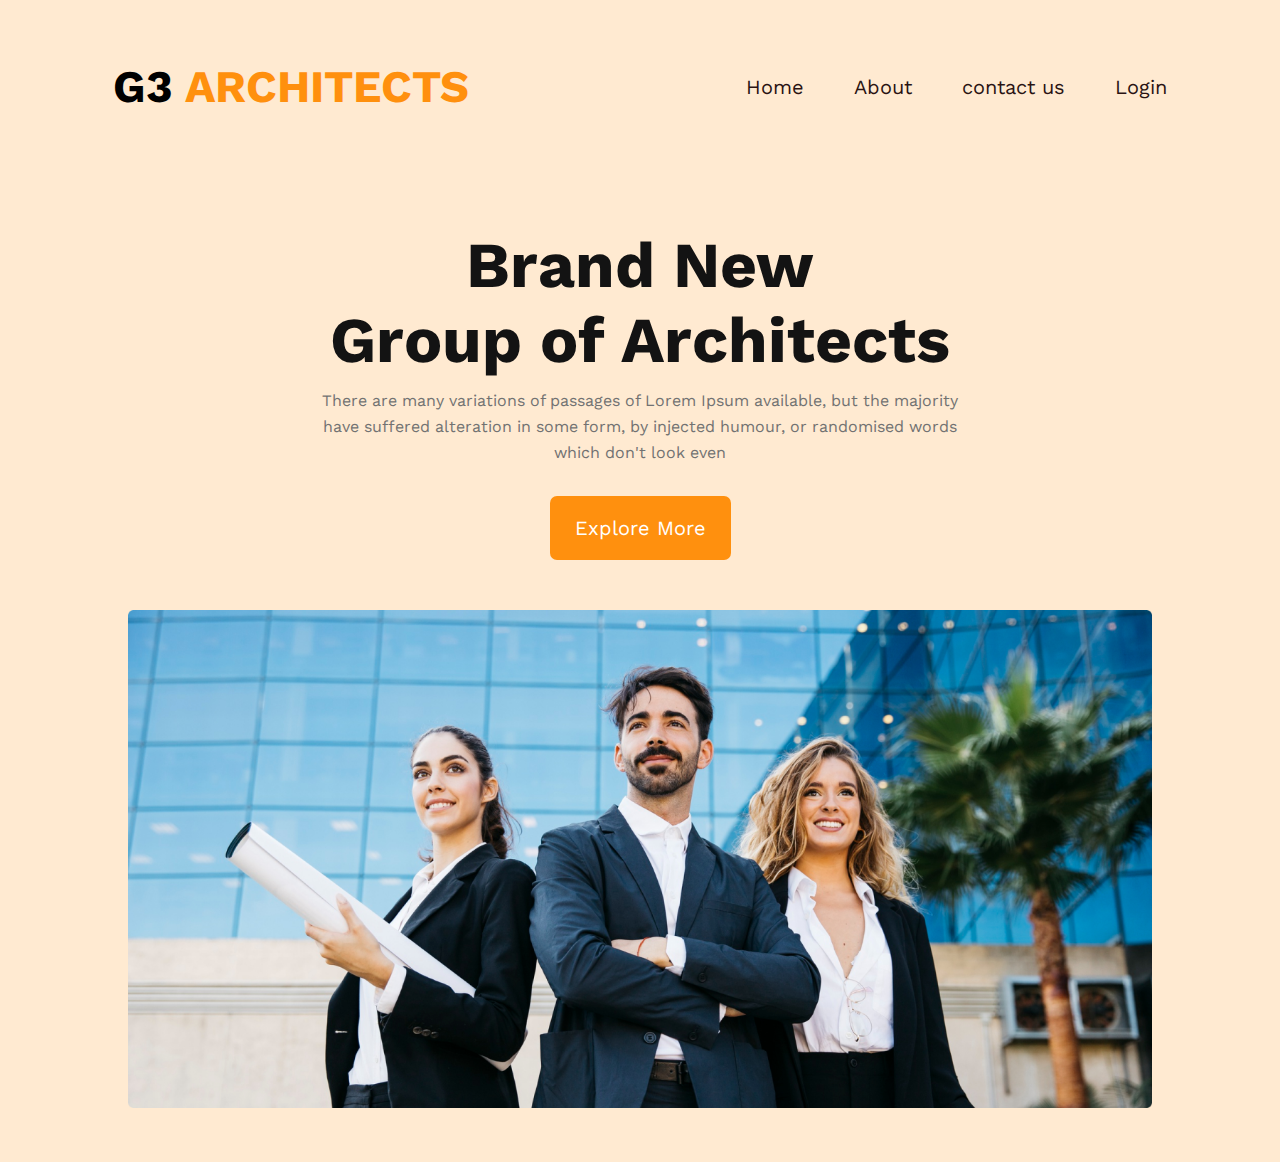
==== index.html @ 9fda62ba "spelling chake" ====
<!DOCTYPE html>
<html lang="en">
<head>
    <meta charset="UTF-8">
    <meta http-equiv="X-UA-Compatible" content="IE=edge">
    <meta name="viewport" content="width=device-width, initial-scale=1.0">
    <title>G3-ARCHITECTS</title>
    <link rel="stylesheet" href="styles/styles.css">
    <!-- google font -->
    <link href="https://fonts.googleapis.com/css2?family=Open+Sans&family=Work+Sans:ital,wght@0,400;1,300&display=swap" rel="stylesheet">
</head>
<body>
    <!-- header started -->
   <header>
     <div class="main-header">
        <div class="logo-text">
            <h1>G3 <span>ARCHITECTS </span></h1>
        </div>
        <nav class="navbar">
            <ul>
                <li><a href="">Home</a></li>
                <li><a href="">About</a></li>
                <li><a href="">contact us</a></li>
                <li><a href="">Login</a></li>
            </ul>
        </nav>
     </div> <div class="main-banner">
        <h2>Brand New <br> 
            Group of Architects</h2>
            <p>There are many variations of passages of Lorem Ipsum available, but the majority have suffered alteration in some form, by injected humour, or randomised words which don't look even</p>
            <button class="banner-btn">Explore More</button>
     </div>
     <div class="banner-img">
        <img src="images/banner.png" alt="">
     </div>
    
   </header> 
   <!-- header closed -->
   <!-- main start -->
   <main>

   </main>
   <!-- main closed -->
   <!-- footer started -->
   <footer>

   </footer>
   <!-- footer closed -->
</body>
</html>
---- styles/styles.css ----
*{
    margin: 0;
    padding: 0;
    font-family: 'Work Sans', sans-serif;
}
/* main banner section style started */
/* navbar style started */
.navbar ul{
  display: flex;
  list-style: none;
}
.navbar ul li{
    margin-left: 50px;
}
.navbar ul li a{
    font-size: 20px;
    font-weight: 500px;
    text-decoration: none;
    color: #2a1313;
}
header{
    background-color: #ffead1;
}
.main-header{
    display: flex;
    justify-content: space-around;
    align-items: center;
    padding-top: 60px;
}
.logo-text h1{
    font-weight: 700;
    font-size: 45px;

}
.logo-text span{
    color: #FF900E;
}
.main-banner{
    width: 50%;
    margin: auto;
    padding-top: 115px;
    text-align: center;
}
.main-banner h2{
    font-weight: 700;
    font-size: 64px;
    color: #131313;
    line-height: 75px;
}
.main-banner p{
    padding-top: 10px;
    color: #727272;
    line-height: 26px;
}
.banner-btn{
 font-size: 20px;
 font-weight: 700px;
 padding: 20px 25px;
 background-color: #FF900E;
 color: #FFFFFF;
 margin-top: 30px;
 border: none;
 border-radius: 7px;
 cursor: pointer;
 transition: 0.05s all ease-in-out;
}
.banner-btn:hover{
    background-color: transparent;
    border: 1px solid salmon;
    color: purple;
}
.banner-img{
    margin-top: 50px;
    text-align: center;
}
.banner-img img{
    width: 80%;
    padding-bottom: 50px;

}
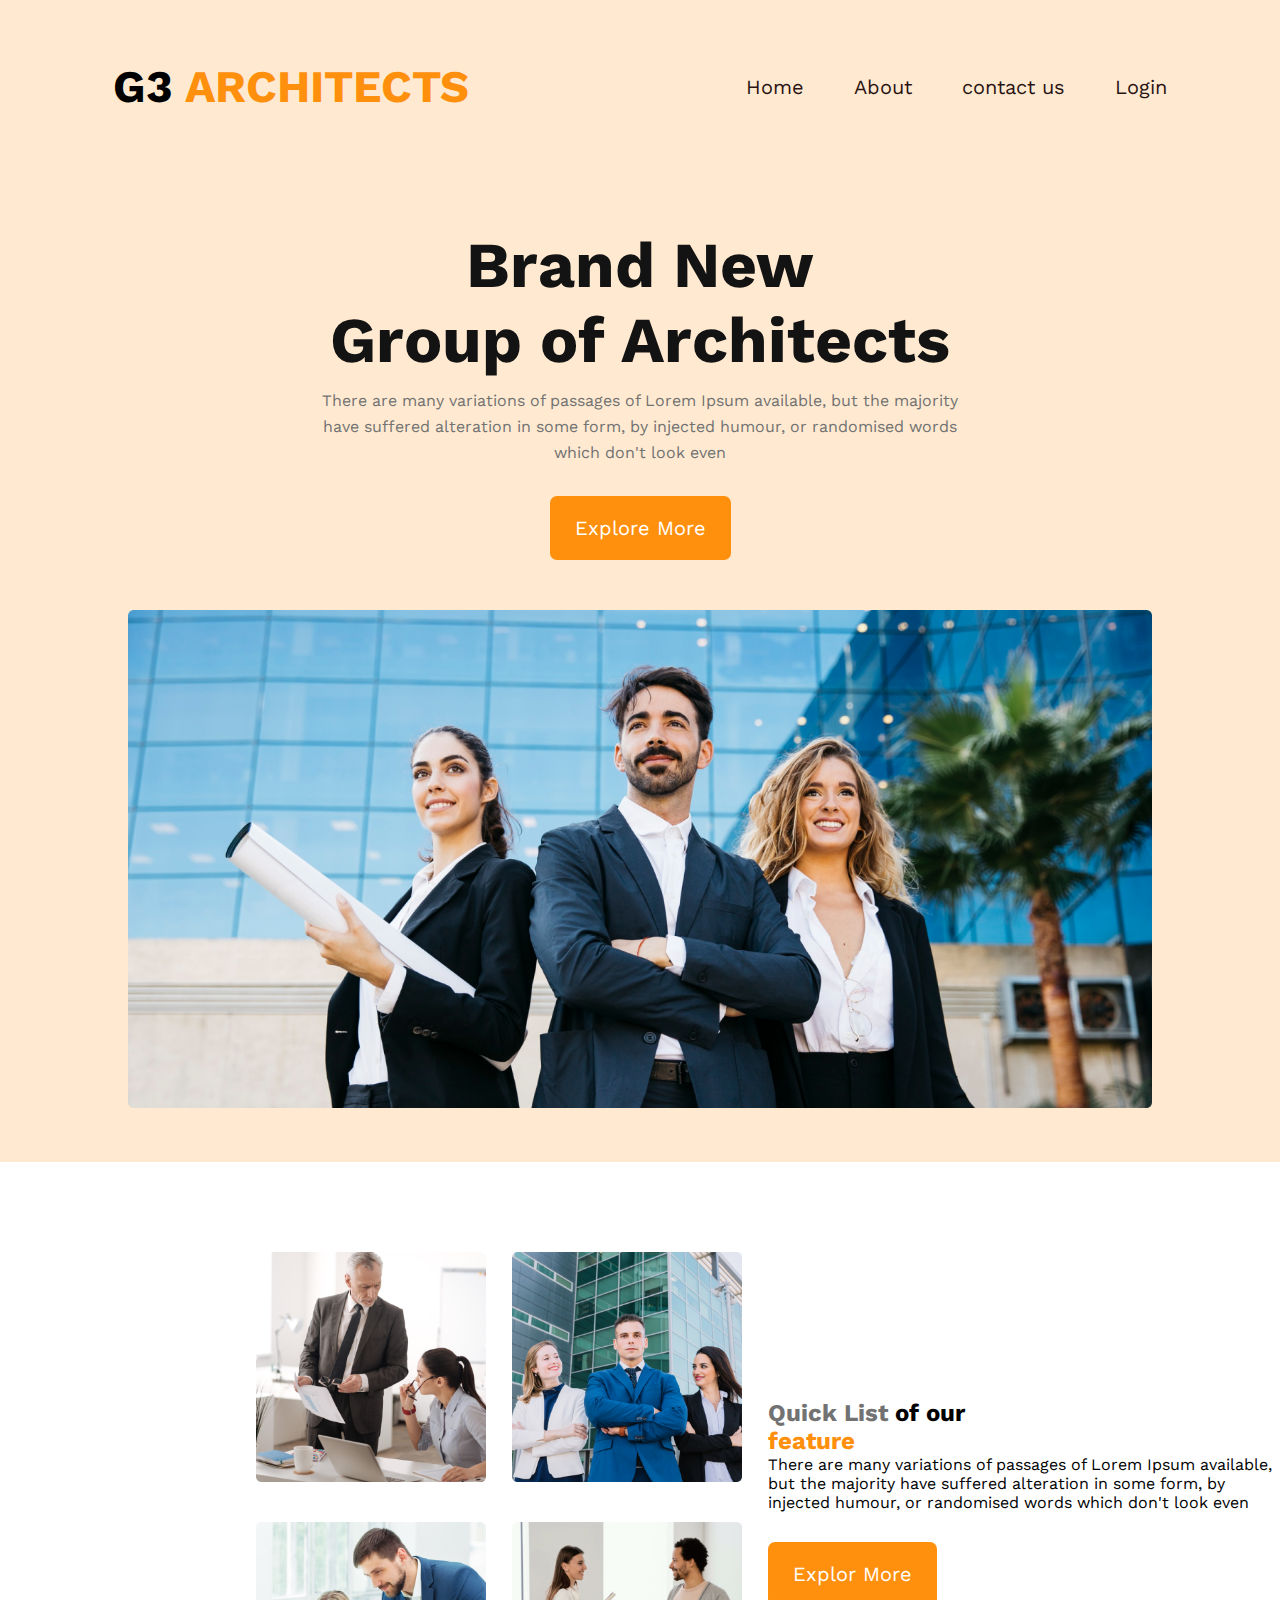
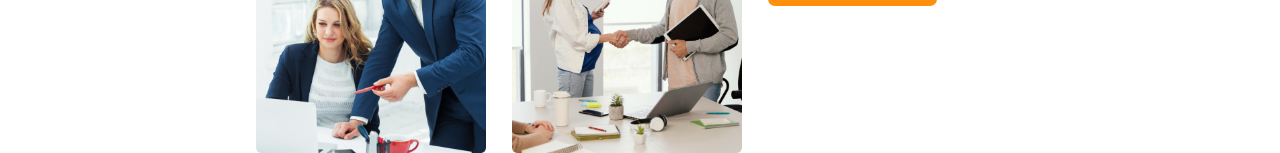
==== commit 53292319: "feature section added" ====
--- a/index.html
+++ b/index.html
@@ -38,6 +38,24 @@
    <!-- header closed -->
    <!-- main start -->
    <main>
+    <section class="feature">
+        <div class="feature-img">
+            <img src="images/team1.png" alt="">
+            <img src="images/team2.png" alt="">
+            <img src="images/team3.png" alt="">
+            <img src="images/team4.png" alt="">
+        </div>
+        <div class="feature-title">
+            <h2>
+                <span style="color: #727272;">Quick List</span> of our <br>
+                <span style="color: #FF900E;">feature</span>
+            </h2>
+            <p>There are many variations of passages of Lorem Ipsum available, but the majority have suffered alteration in some form, by injected humour, or randomised words which don't look even</p>
+           <button class="banner-btn">Explor More</button>
+
+        </div>
+
+    </section>
 
    </main>
    <!-- main closed -->
--- a/styles/styles.css
+++ b/styles/styles.css
@@ -78,6 +78,26 @@
     padding-bottom: 50px;
 
 }
+.feature{
+    display: flex;
+    align-items: center;
+    justify-content: end;
+    margin-top: 90px;
+
+}
+.feature-img{
+    width: 40%;
+    display: grid;
+    grid-template-columns: 1fr 1fr;
+    row-gap: 40px;
+}
+.feature-img img{
+    width: 90%;
+}
+.feature-title{
+    width: 40%;
+}
 
 
 
+
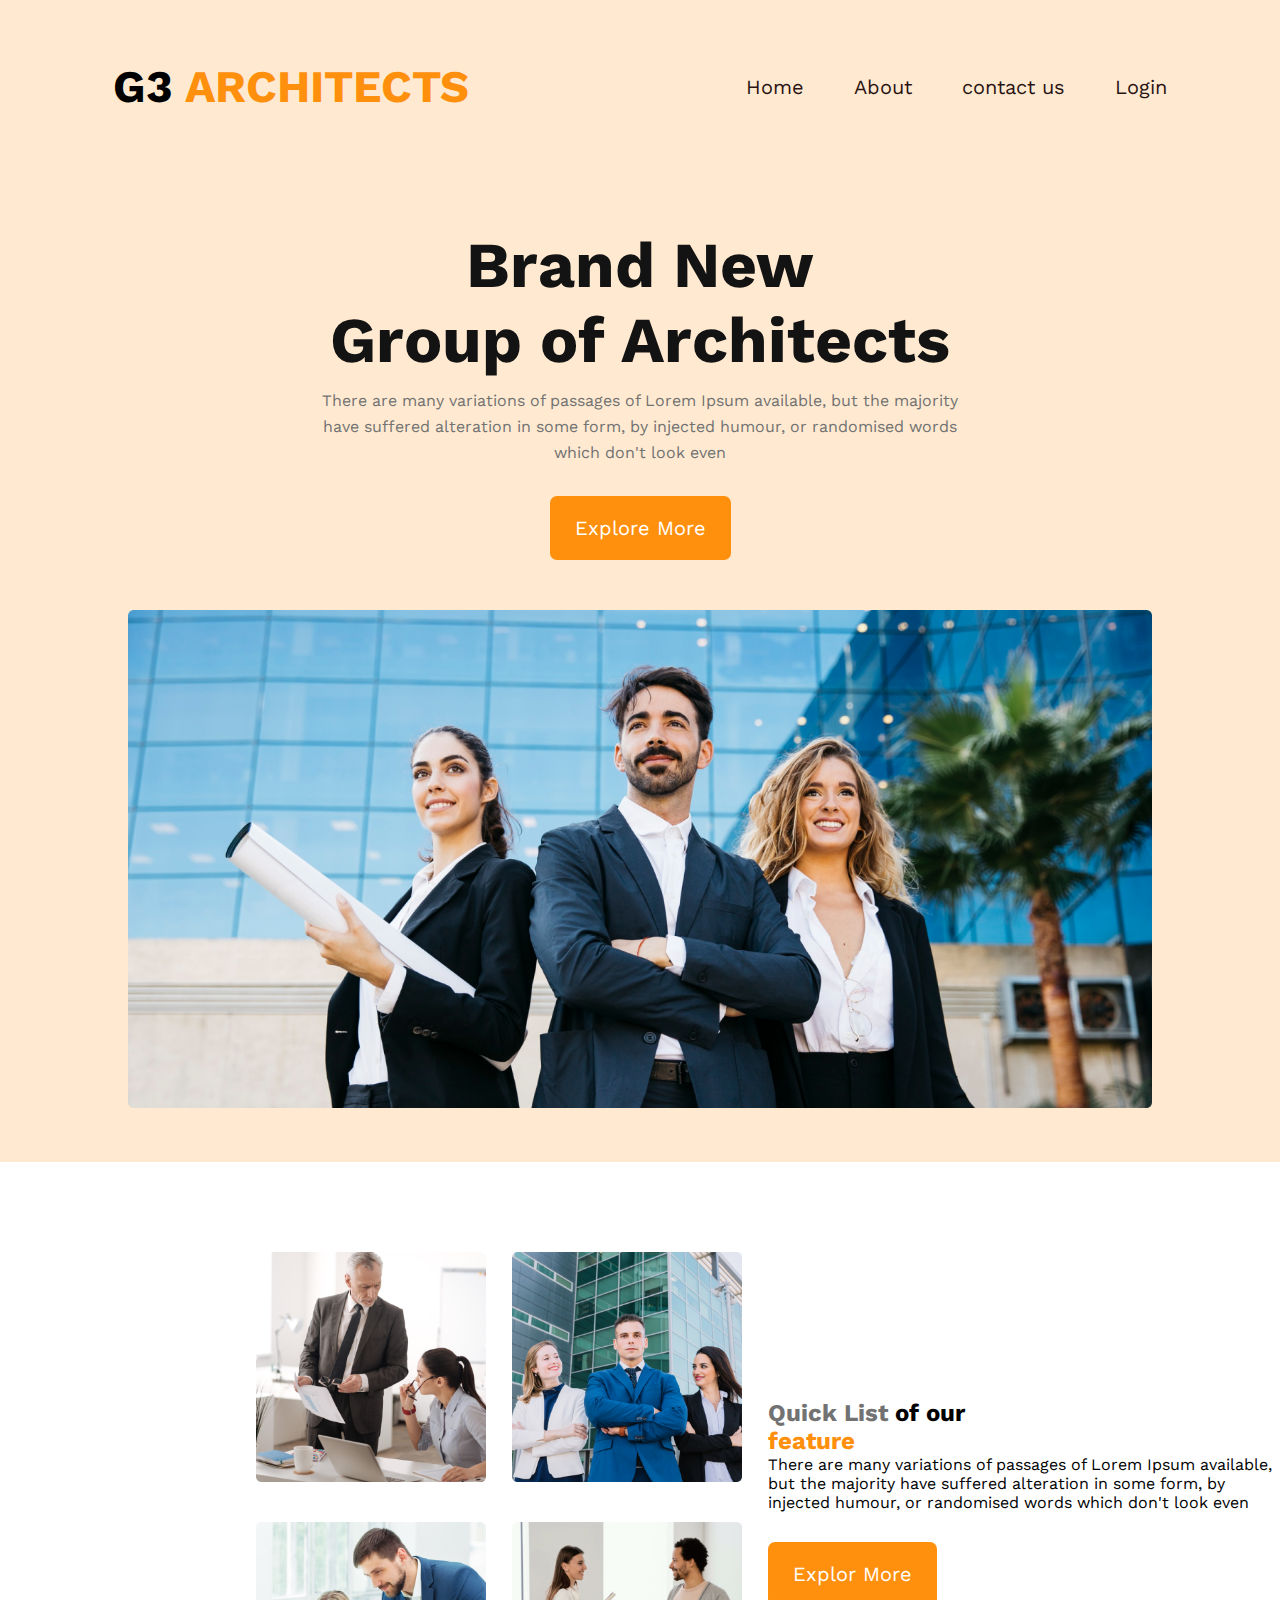
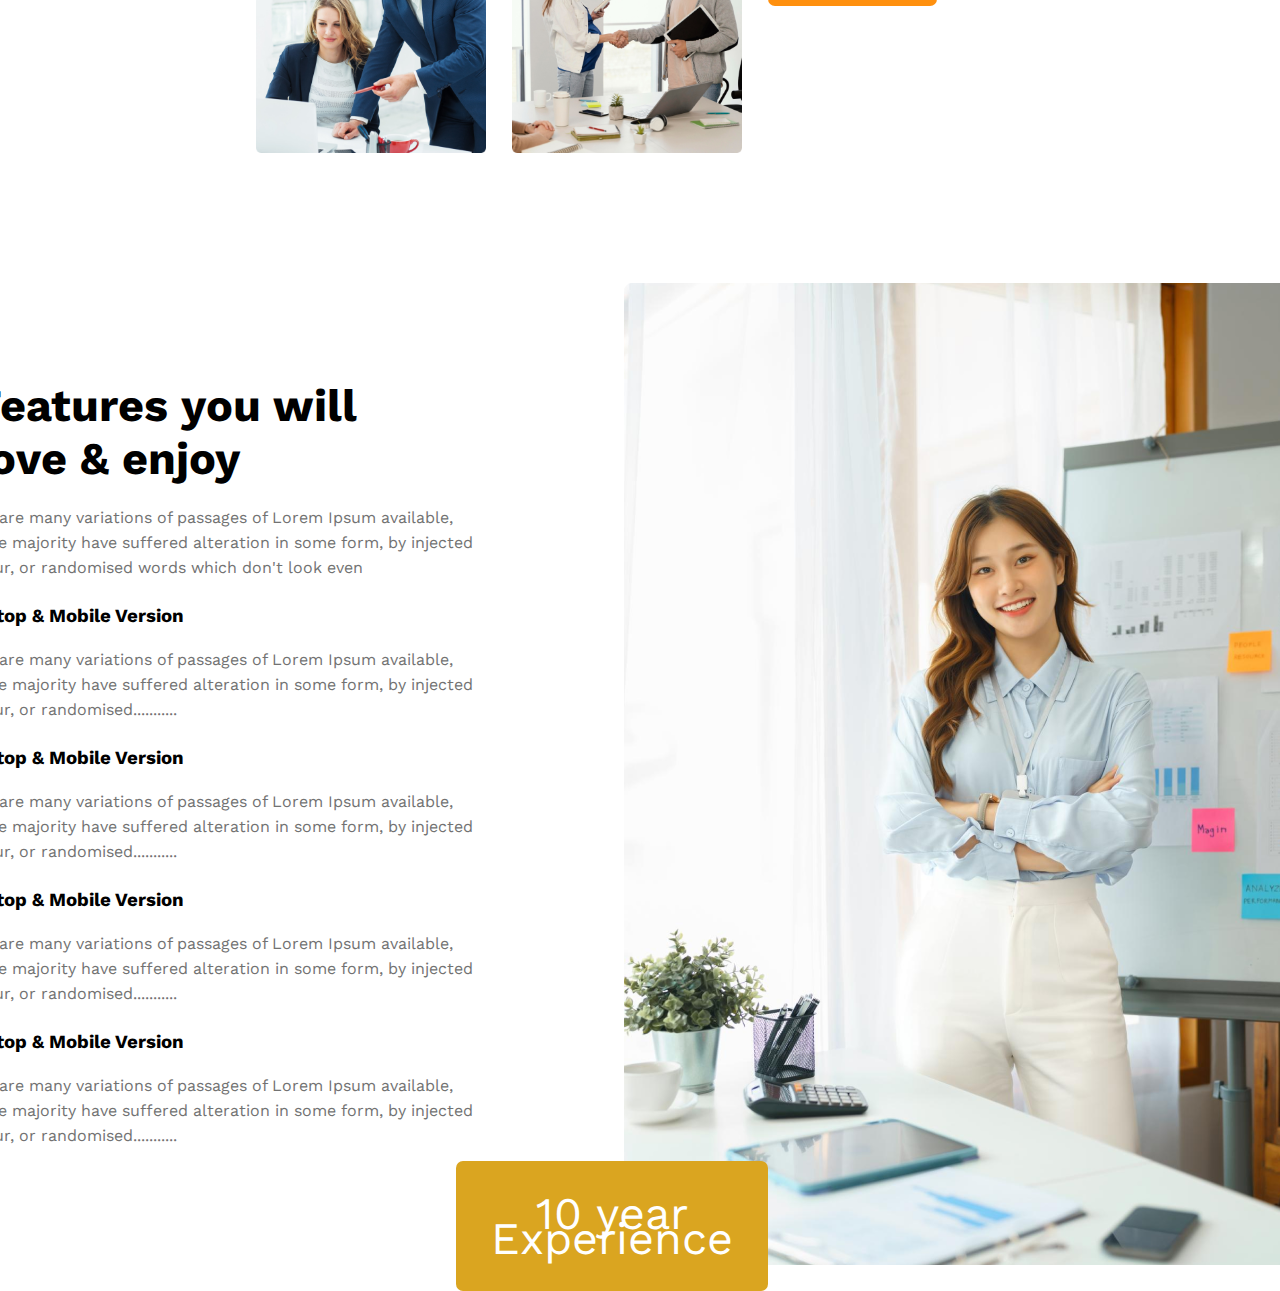
==== commit 12195a6b: "feature section added" ====
--- a/index.html
+++ b/index.html
@@ -57,6 +57,37 @@
 
     </section>
 
+    <section class="more-feature">
+        <div class="enjoy-section">
+            <div class="left-section">
+                <h2>Features you will love & enjoy</h2>
+                <p>There are many variations of passages of Lorem Ipsum available, but the majority have suffered alteration in some form, by injected humour, or randomised words which don't look even</p>
+                <div class="enjoy-box">
+                    <h3>Dexktop & Mobile Version</h3>
+                    <p>There are many variations of passages of Lorem Ipsum available, but the majority have suffered alteration in some form, by injected humour, or randomised...........</p>
+                </div>
+                <div class="enjoy-box">
+                    <h3>Dexktop & Mobile Version</h3>
+                    <p>There are many variations of passages of Lorem Ipsum available, but the majority have suffered alteration in some form, by injected humour, or randomised...........</p>
+                </div>
+                <div class="enjoy-box">
+                    <h3>Dexktop & Mobile Version</h3>
+                    <p>There are many variations of passages of Lorem Ipsum available, but the majority have suffered alteration in some form, by injected humour, or randomised...........</p>
+                </div>
+                <div class="enjoy-box">
+                    <h3>Dexktop & Mobile Version</h3>
+                    <p>There are many variations of passages of Lorem Ipsum available, but the majority have suffered alteration in some form, by injected humour, or randomised...........</p>
+                </div>
+            </div>
+            <div class="right-section">
+                <img src="images/architect.png" alt="">
+            </div>
+        </div>
+        <button class="experience"> 10 year <br>
+        Experience</button>
+
+    </section>
+
    </main>
    <!-- main closed -->
    <!-- footer started -->
--- a/styles/styles.css
+++ b/styles/styles.css
@@ -78,6 +78,9 @@
     padding-bottom: 50px;
 
 }
+.more-feature{
+    position: relative;
+}
 .feature{
     display: flex;
     align-items: center;
@@ -97,6 +100,62 @@
 .feature-title{
     width: 40%;
 }
+.enjoy-section{
+    display: flex;
+    align-items: center;
+    justify-content: center;
+    padding-top: 130px;
+    column-gap: 90px;
+}
+.left-section{
+    width: 590px;
+}
+.left-section h2{
+    font-size: 45px;
+    font-weight: 700px;
+    width: 470px;
+    padding-left: 20px;
+    border-left: 5px solid #FF900E;
+}
+.left-section p{
+    width: 525px;
+    padding-bottom: 25px;
+    padding-top: 20px;
+    line-height: 25px;
+    color: #727272;
+}
+.box{
+    width: 100%;
+    margin-left: 20px;
+    margin-bottom: 20px;
+    padding: 30px 0px 0px 30px ;
+    box-shadow: 1 1 10 -2 lightgrey;
+}
+.right-section{
+   width: 800px;
+   margin-left: 60px; 
+}
+.experience{
+    position: absolute;
+    font-weight: 700px;
+    font-size: 45px;
+    background-color: goldenrod;
+    color: white;
+    bottom: -2%;
+    right: 40%;
+    border: none;
+    padding: 40px 35px;
+    border-radius: 7px;
+    line-height: 25px;
+    cursor: pointer;
+    transition: 0.04s all  ease-in-out;
+
+}
+.experience-btn:hover{
+    background-color: transparent;
+    border: 2px solild #FF900E;
+
+}
 
 
 
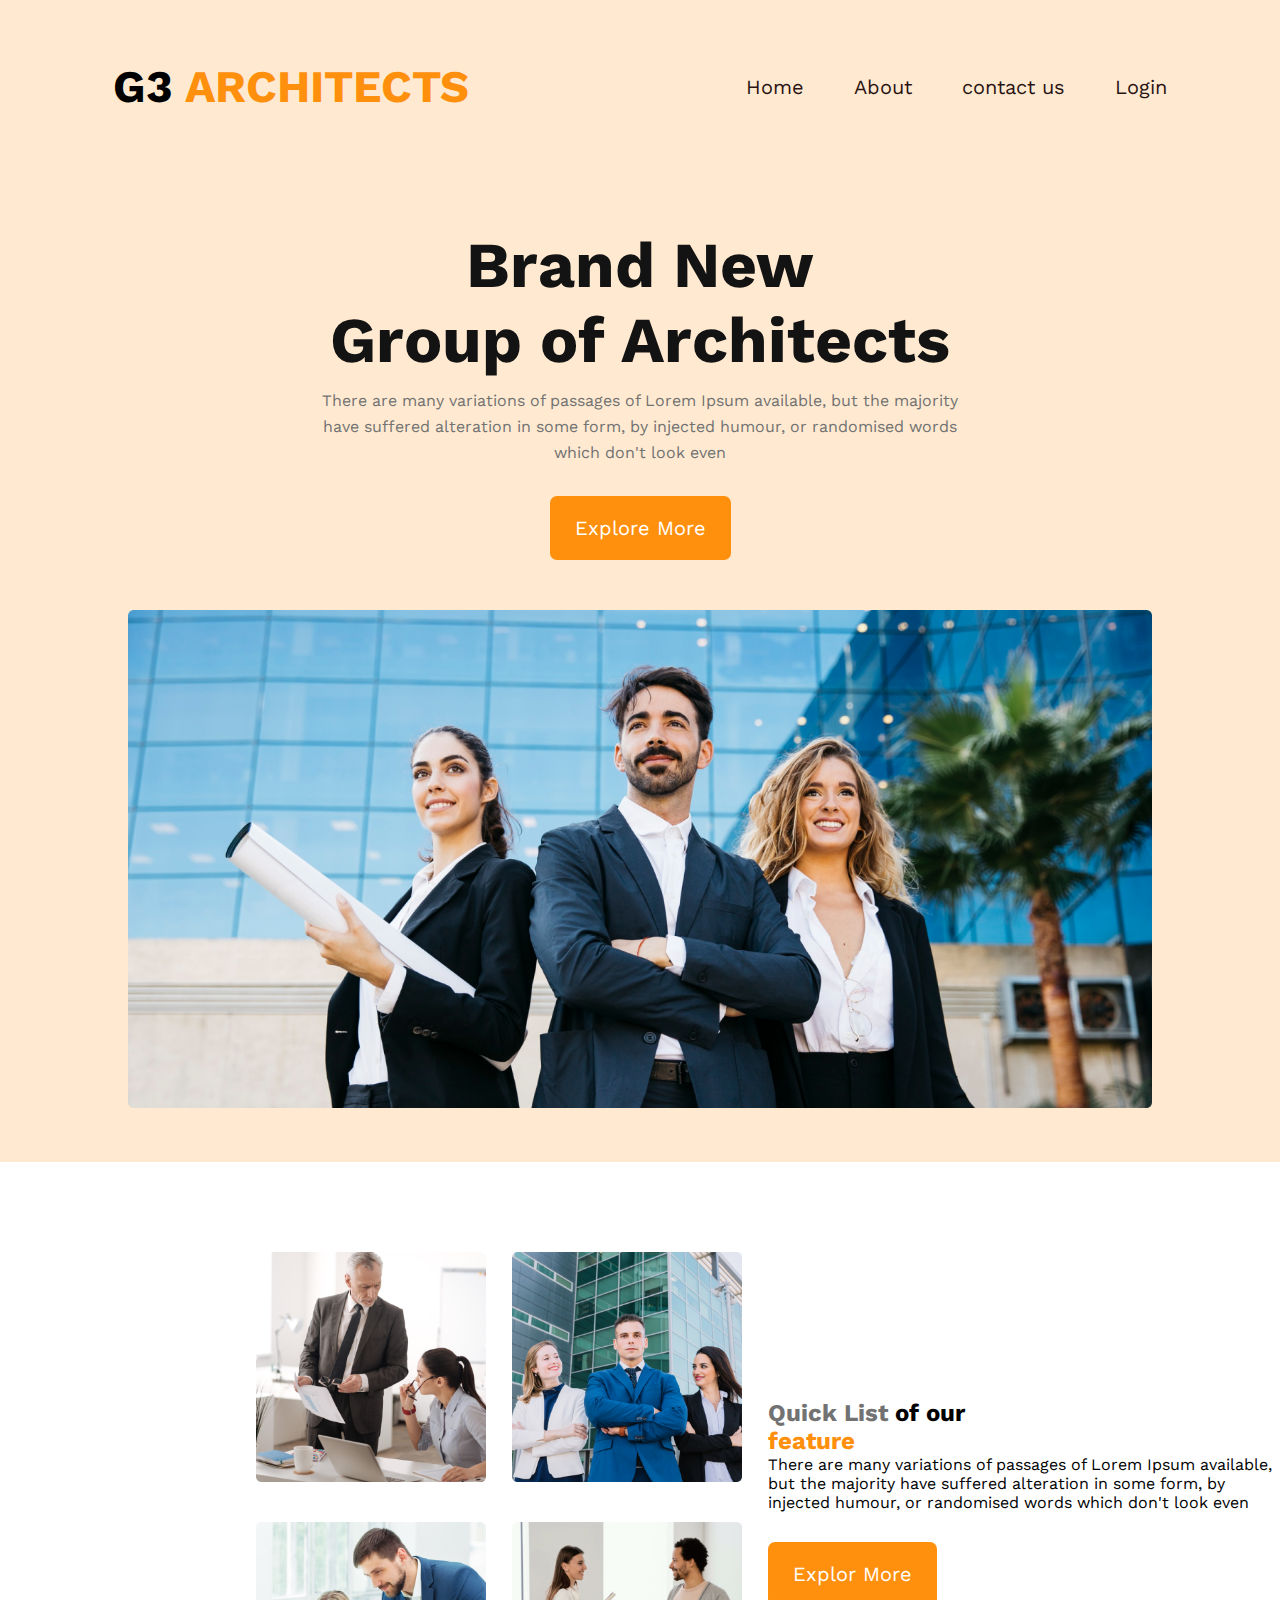
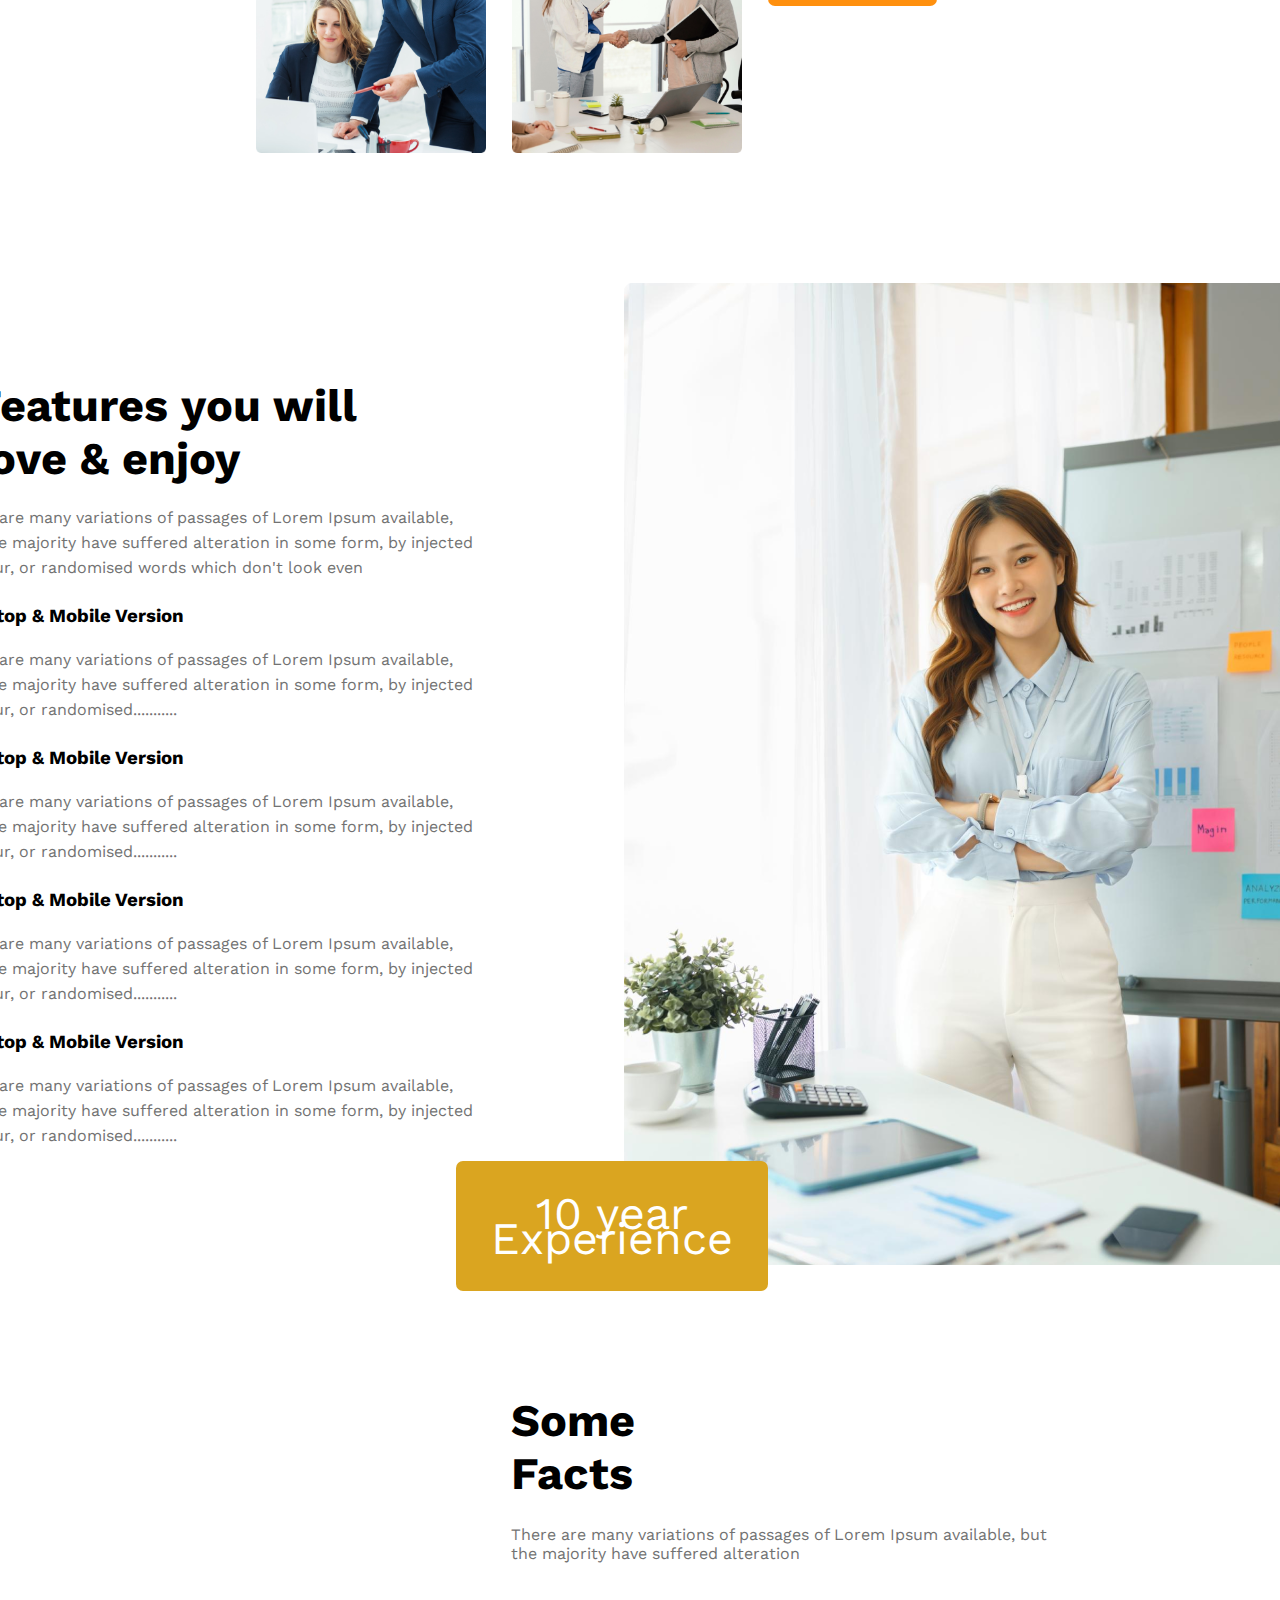
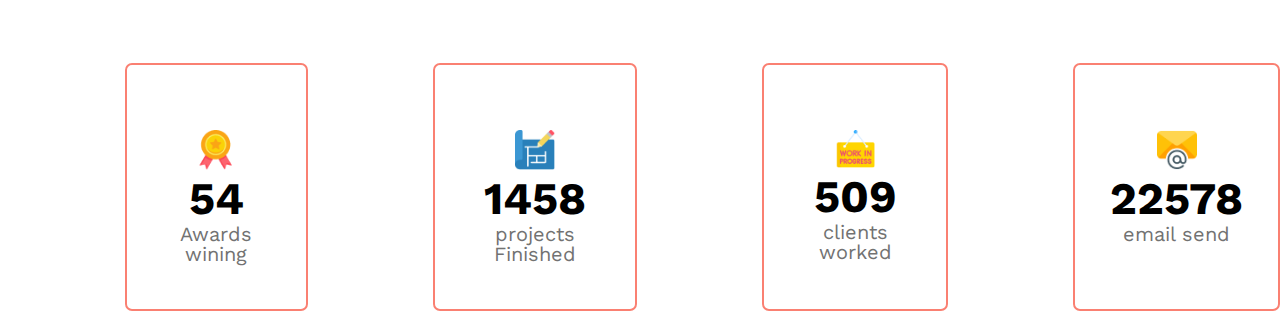
==== commit 55be39de: "fact section added" ====
--- a/index.html
+++ b/index.html
@@ -87,6 +87,35 @@
         Experience</button>
 
     </section>
+    <section class="fact">
+        <div class="fact-title">
+            <h2>Some Facts</h2>
+            <p>There are many variations of passages of Lorem Ipsum available, but the majority have suffered alteration</p>
+        </div>
+        <div class="card-section">
+            <div class="card-img">
+                <img class="icon" src="images/icons/ribon.png" alt="">
+                <h2>54</h2>
+                <p>Awards wining</p>
+            </div>
+            <div class="card-img">
+                <img class="icon" src="images/icons/projects.png" alt="">
+                <h2>1458</h2>
+                <p>projects Finished</p>
+            </div>
+            <div class="card-img">
+                <img class="icon" src="images/icons/customers.png" alt="">
+                <h2>509</h2>
+                <p>clients worked</p>
+            </div>
+            <div class="card-img">
+                <img class="icon" src="images/icons/email.png" alt="">
+                <h2>22578</h2>
+                <p>email send</p>
+            </div>
+        </div>
+
+    </section>
 
    </main>
    <!-- main closed -->
--- a/styles/styles.css
+++ b/styles/styles.css
@@ -157,6 +157,66 @@
 
 }
 
-
-
-
+.fact{
+    margin-top: 125px;
+}
+.fact-title{
+  margin: auto;
+  width: 258px;
+}
+.fact-title h2{
+    font-weight: 700px;
+    font-size: 45px;
+
+}
+.fact-title p{
+    width: 542px;
+    margin-top: 25px;
+    margin-bottom: 100px;
+    color: #727272;
+
+}
+.card-section{
+    display: flex;
+    justify-content: center;
+}
+.card-img{
+    text-align: center;
+    padding: 45px 35px;
+    margin-left: 125px;
+    border: 2px solid salmon;
+    border-radius: 7px;
+    transition: 0.04s all ease-in-out;
+}
+.card-img:hover{
+    background-color:goldenrod;
+    color: black;
+}
+.card-img h2{
+    font-weight: 600px;
+    font-size: 45px;
+    line-height: 50px;
+
+}
+.card-img p{
+    font-weight: 600px;
+    font-size: 20px;
+    line-height: 20px;
+    color: #727272;
+}
+.icon{
+    width: 40px;
+    text-align: center;
+    padding-top: 20px;
+}
+.icon i{
+    margin-left: 5px;
+    cursor: pointer;
+}
+
+
+
+
+
+
+
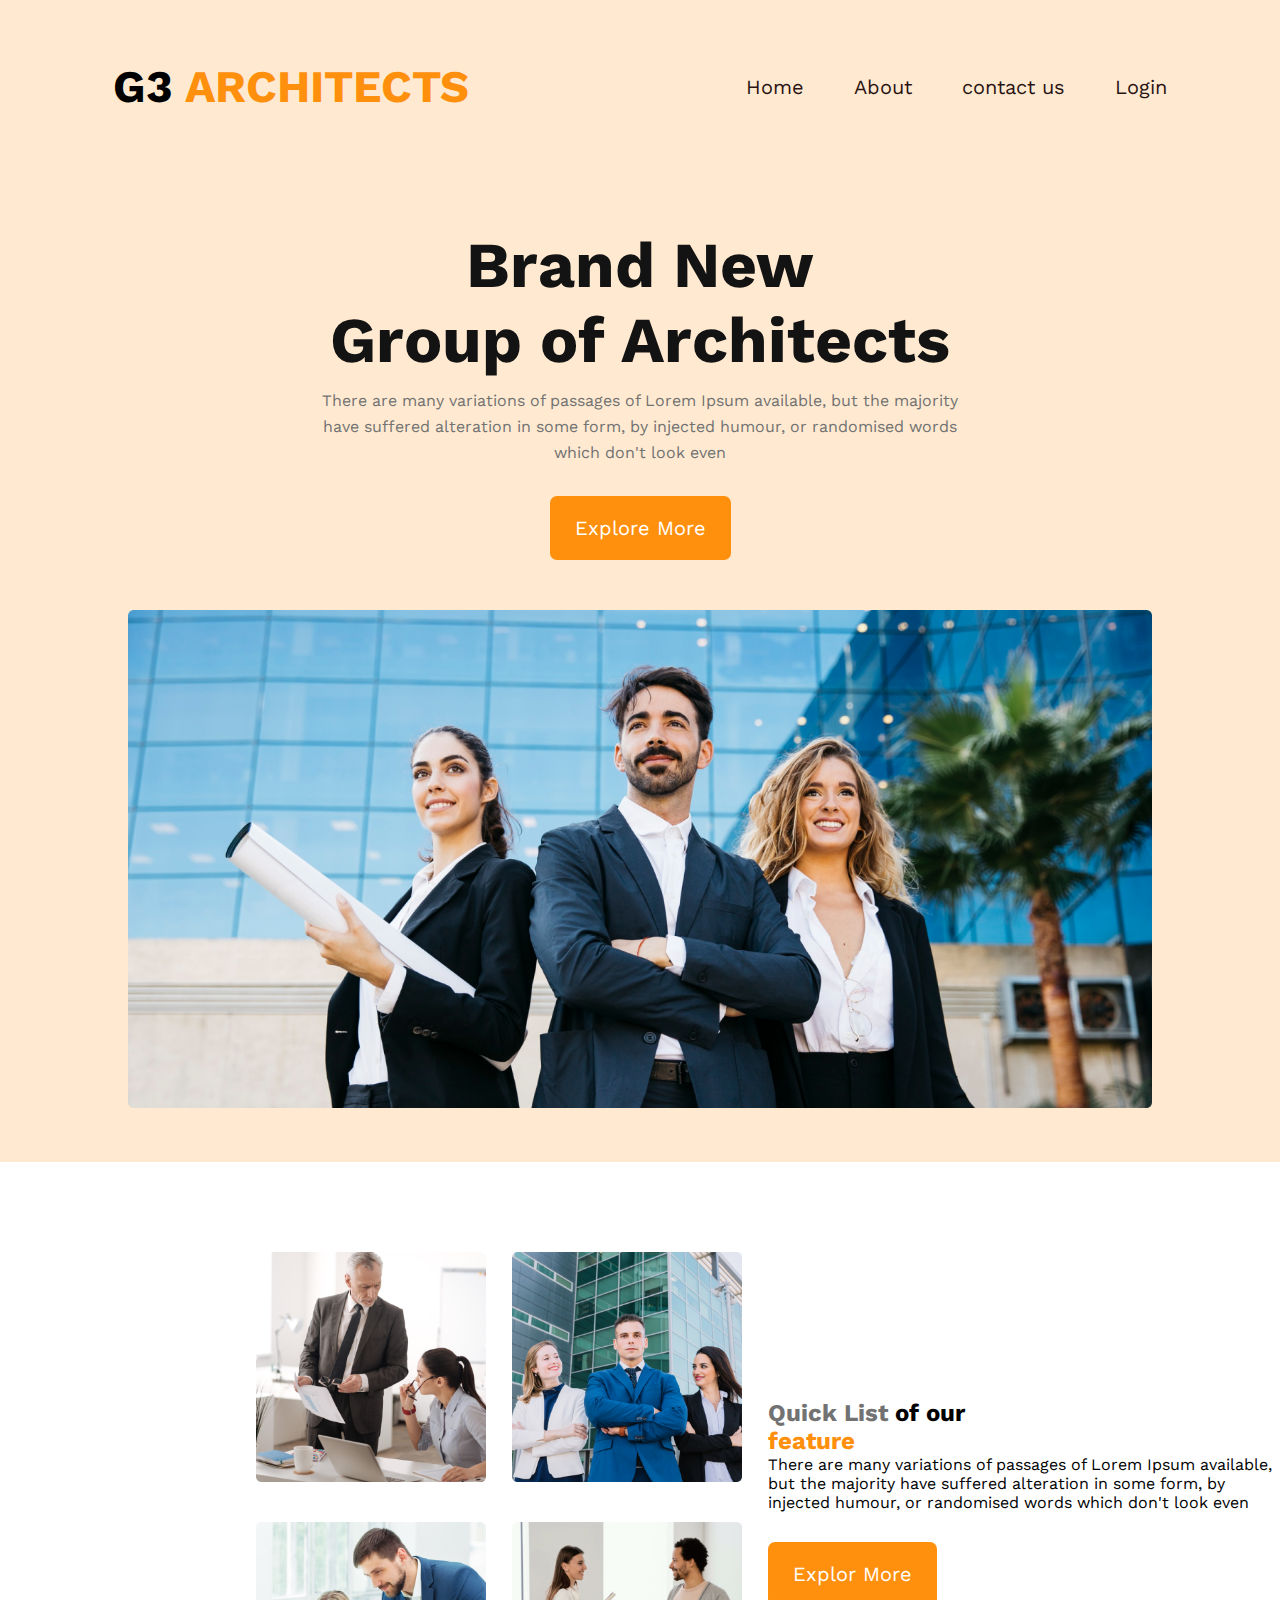
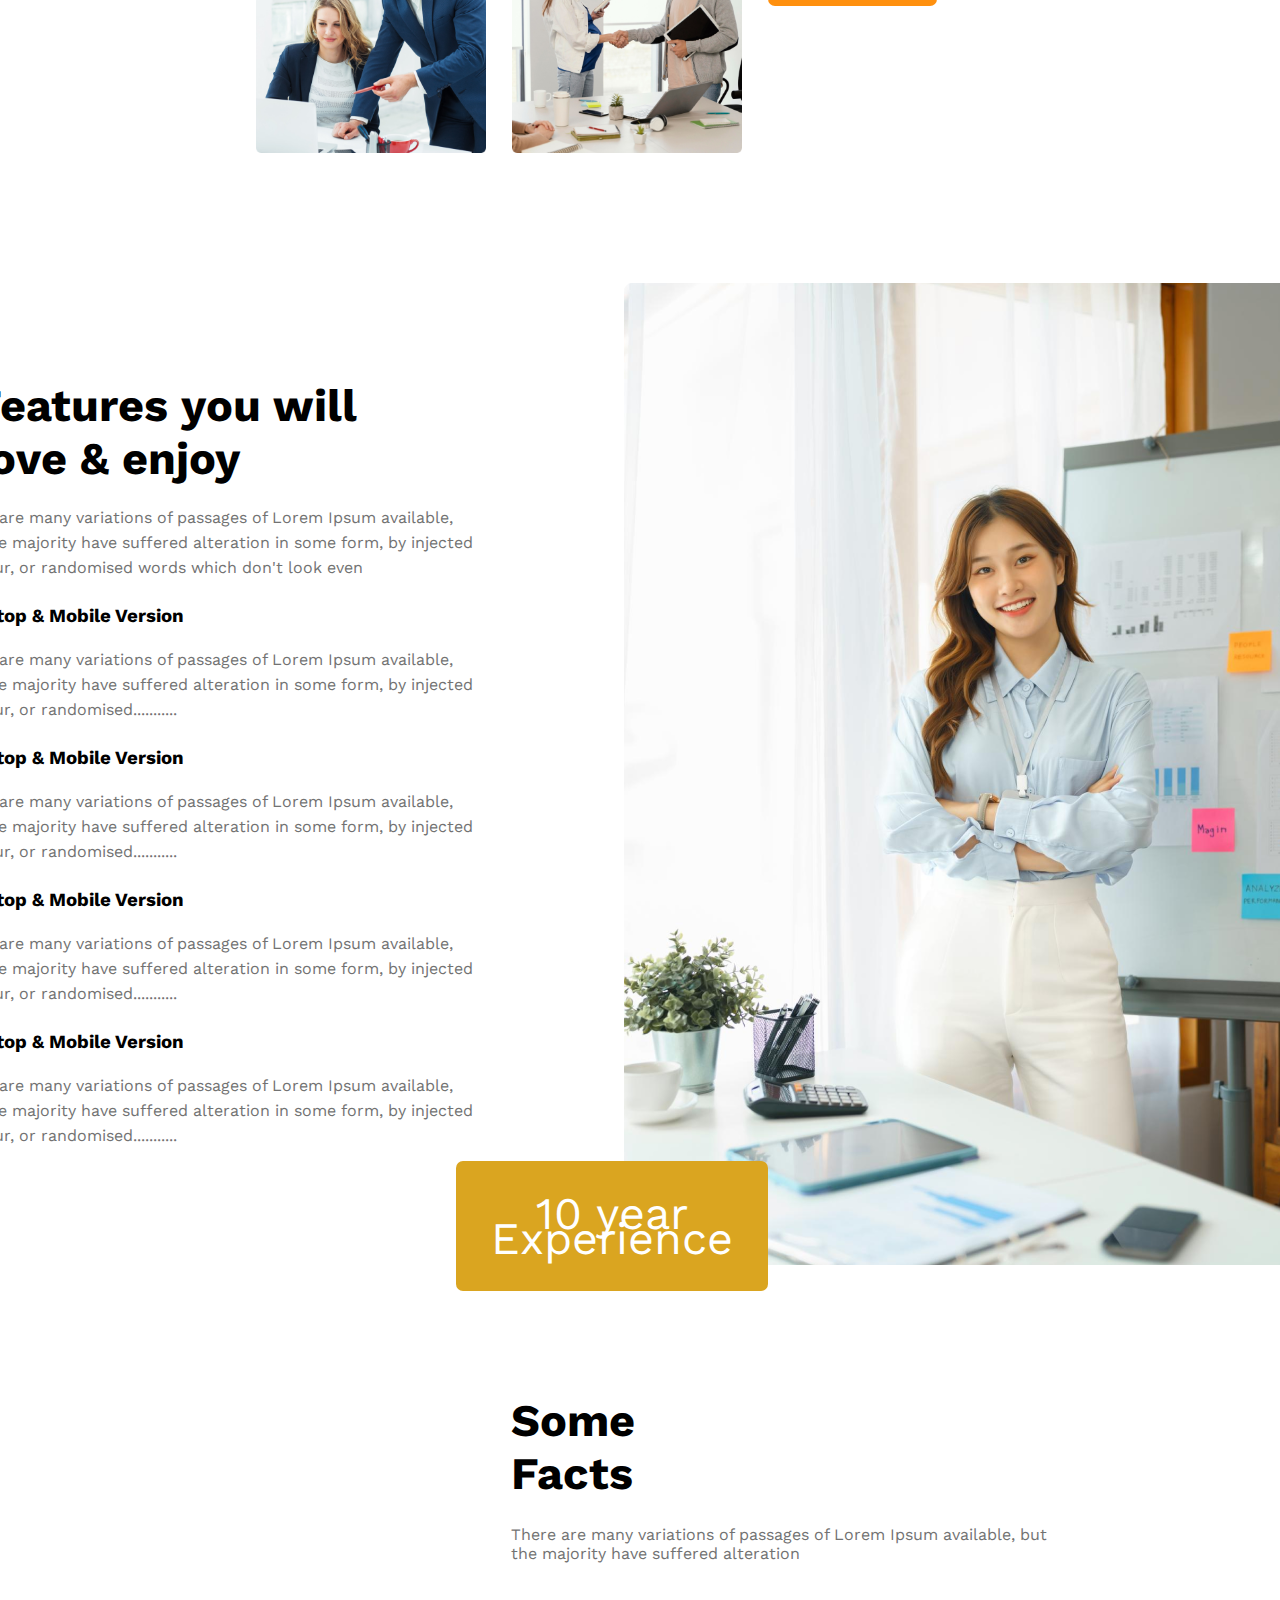
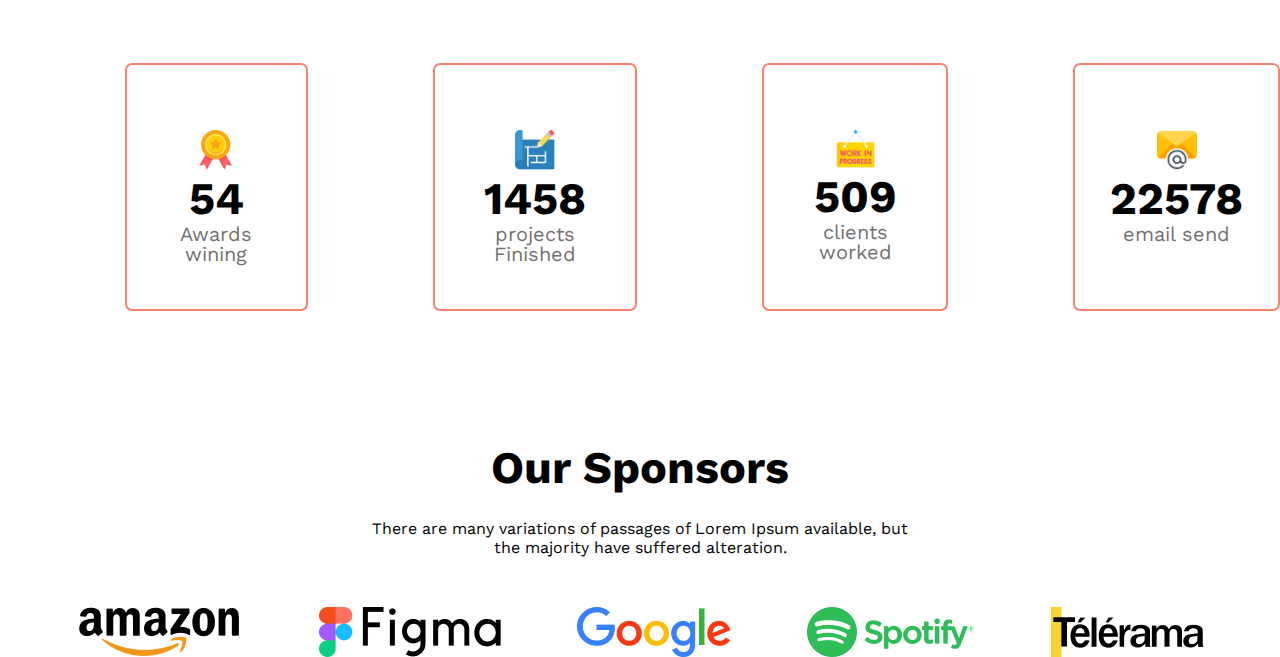
==== commit a0ac953b: "sponsors section added" ====
--- a/index.html
+++ b/index.html
@@ -116,6 +116,17 @@
         </div>
 
     </section>
+    <div class="sponsor">
+        <h2>Our Sponsors</h2>
+        <p>There are many variations of passages of Lorem Ipsum available, but the majority have suffered alteration.</p>
+    </div>
+    <div class="sponsor-img">
+        <img src="images/sponsors/amazon.png" alt="">
+        <img src="images/sponsors/figma.png" alt="">
+        <img src="images/sponsors/google.png" alt="">
+        <img src="images/sponsors/spotify.png" alt="">
+        <img src="images/sponsors/telerama.png" alt="">
+    </div>
 
    </main>
    <!-- main closed -->
--- a/styles/styles.css
+++ b/styles/styles.css
@@ -213,10 +213,29 @@
     margin-left: 5px;
     cursor: pointer;
 }
-
-
-
-
-
-
-
+.sponsor{
+    text-align: center;
+    padding-top: 130px;
+}
+.sponsor h2{
+    font-weight: 700px;
+    font-size: 45px;
+    padding-bottom: 25px;
+}
+.sponsor p{
+    width: 542px;
+    margin: auto;
+    margin-bottom: 50px;
+}
+.sponsor-img{
+    display: flex;
+    justify-content: space-evenly;
+    align-items: center;
+}
+
+
+
+
+
+
+
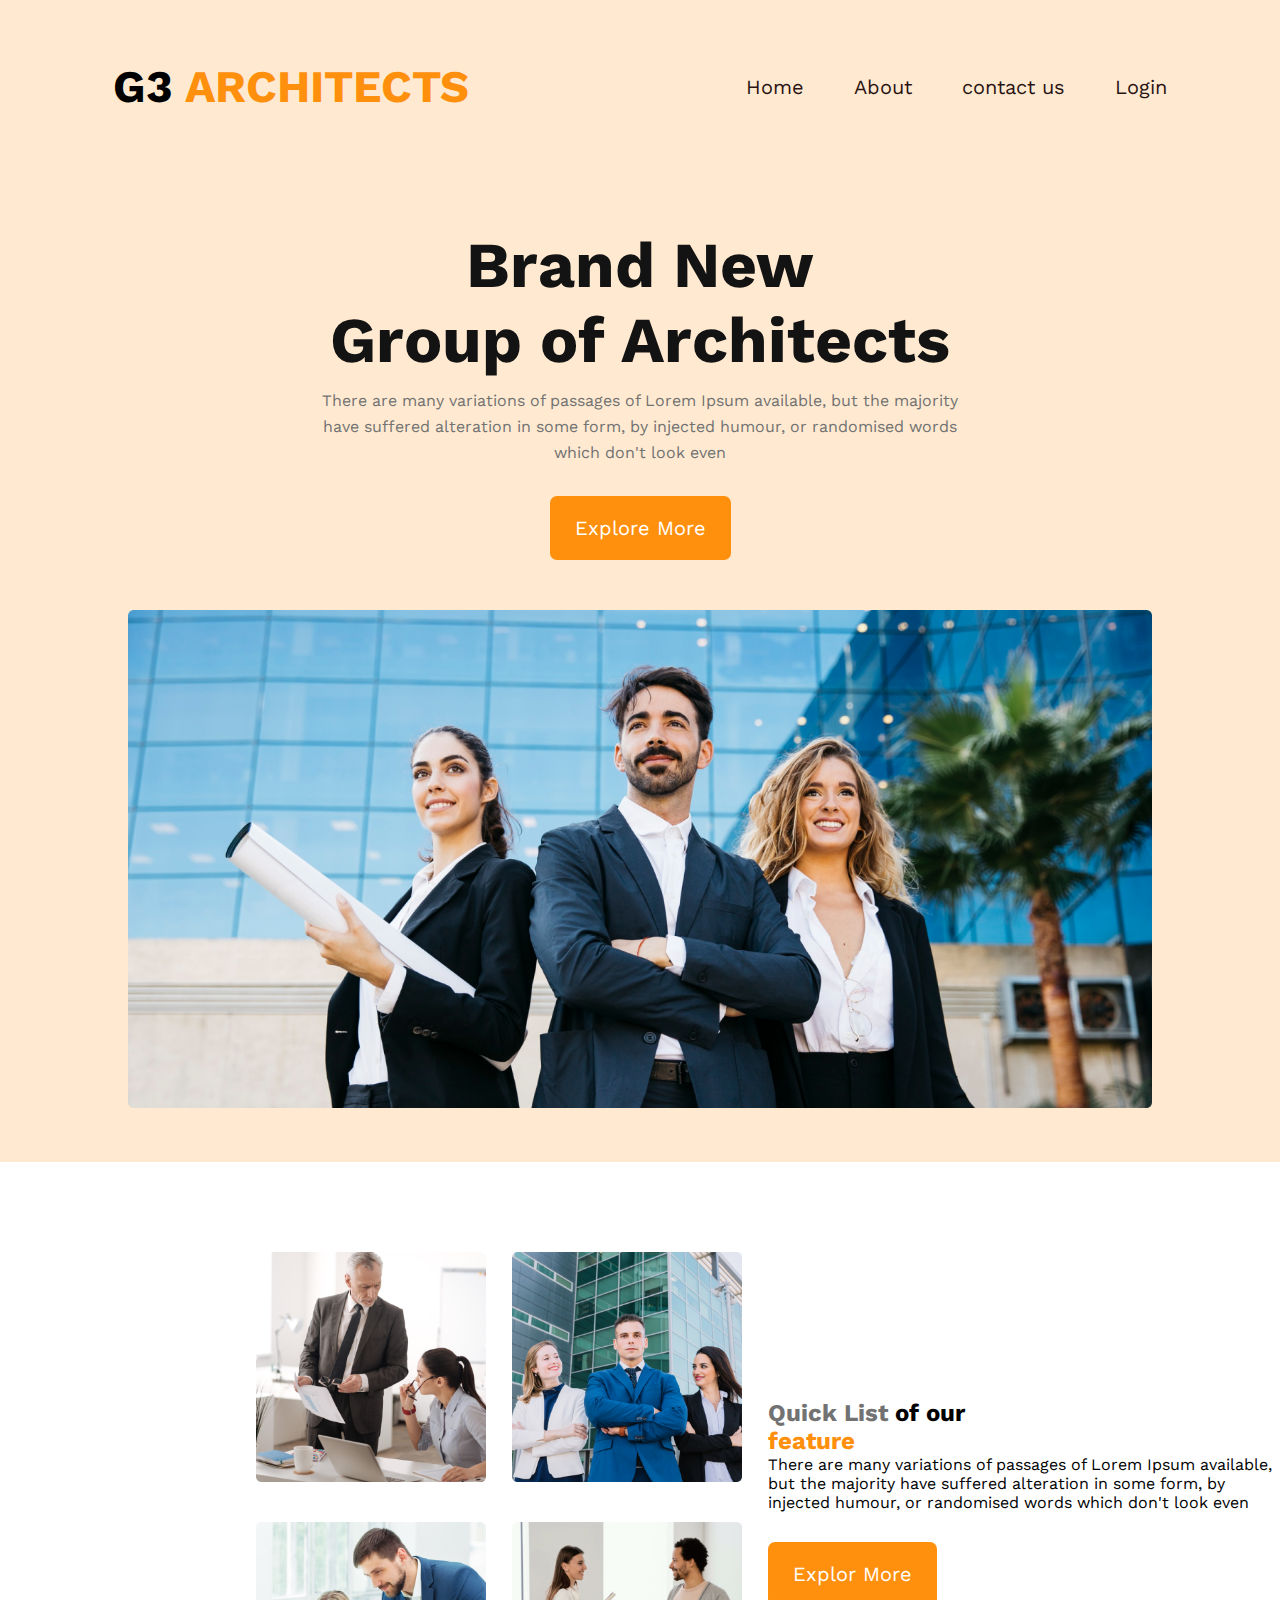
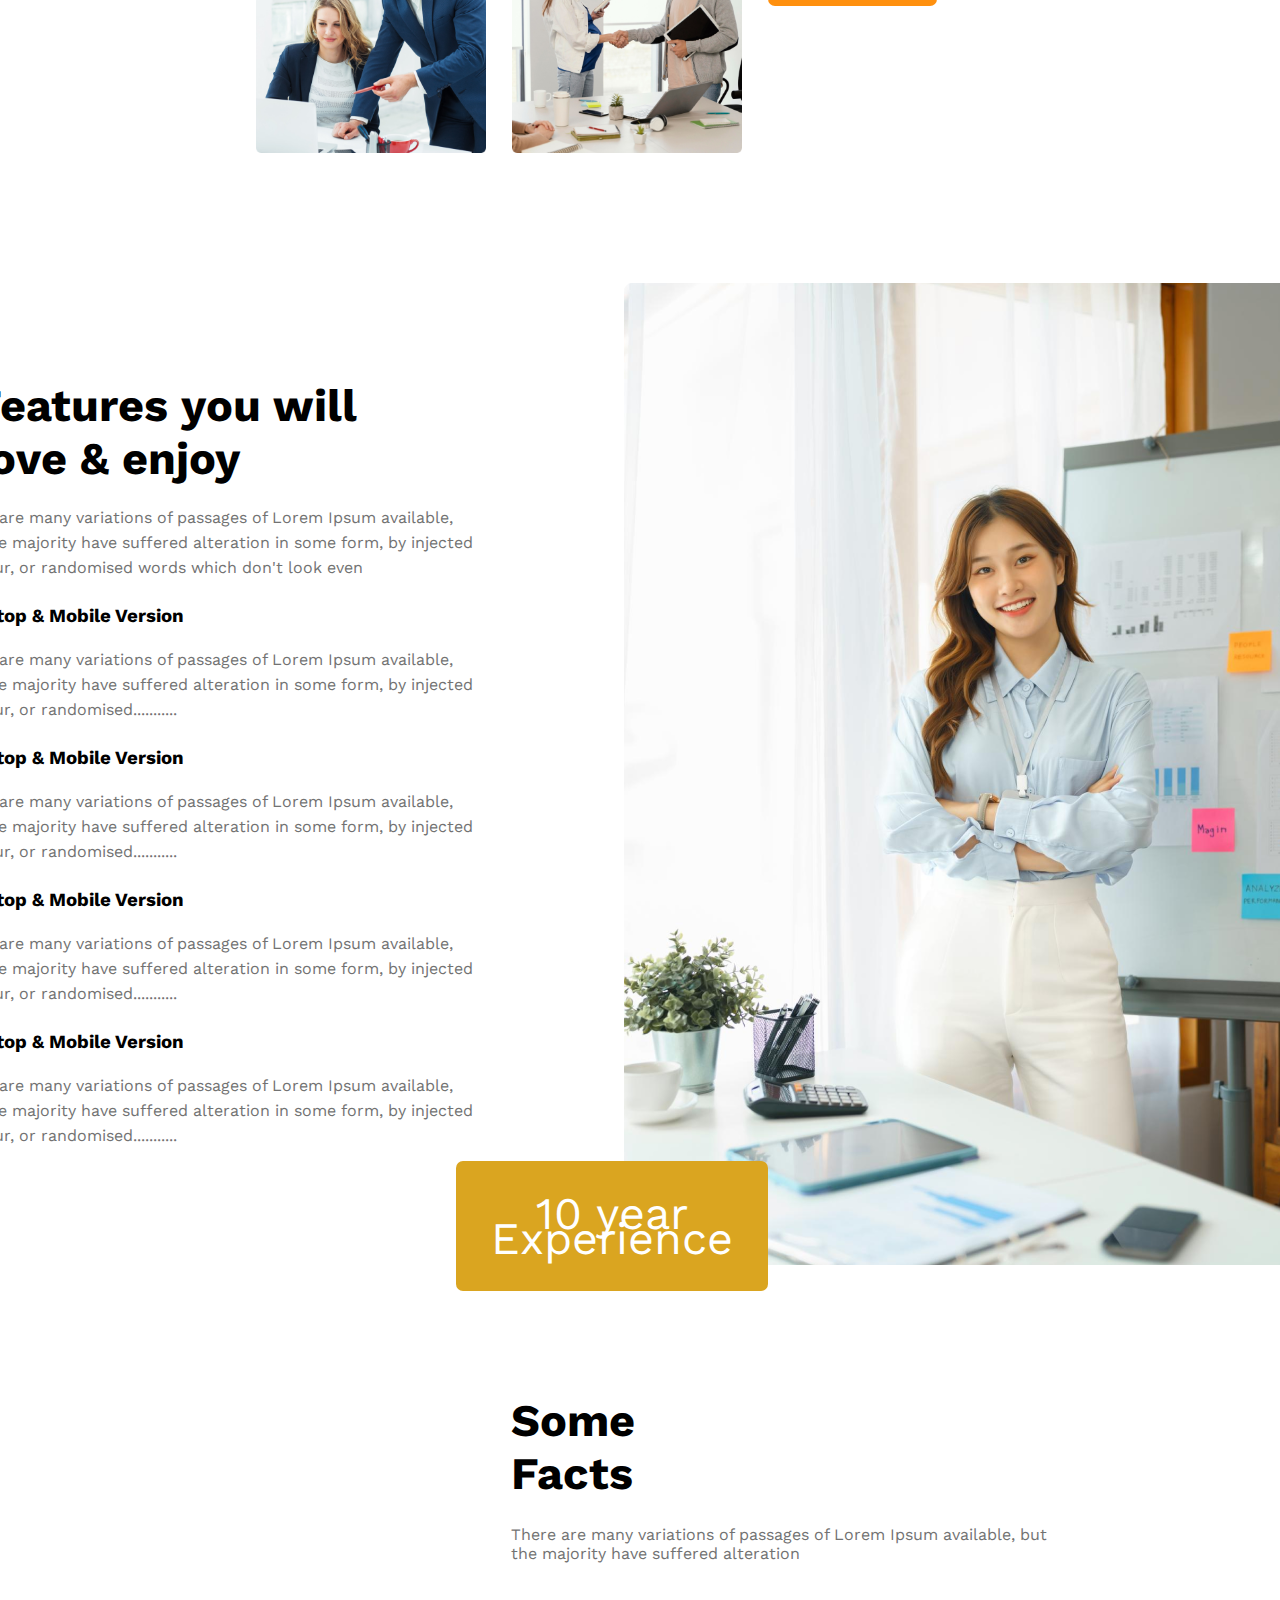
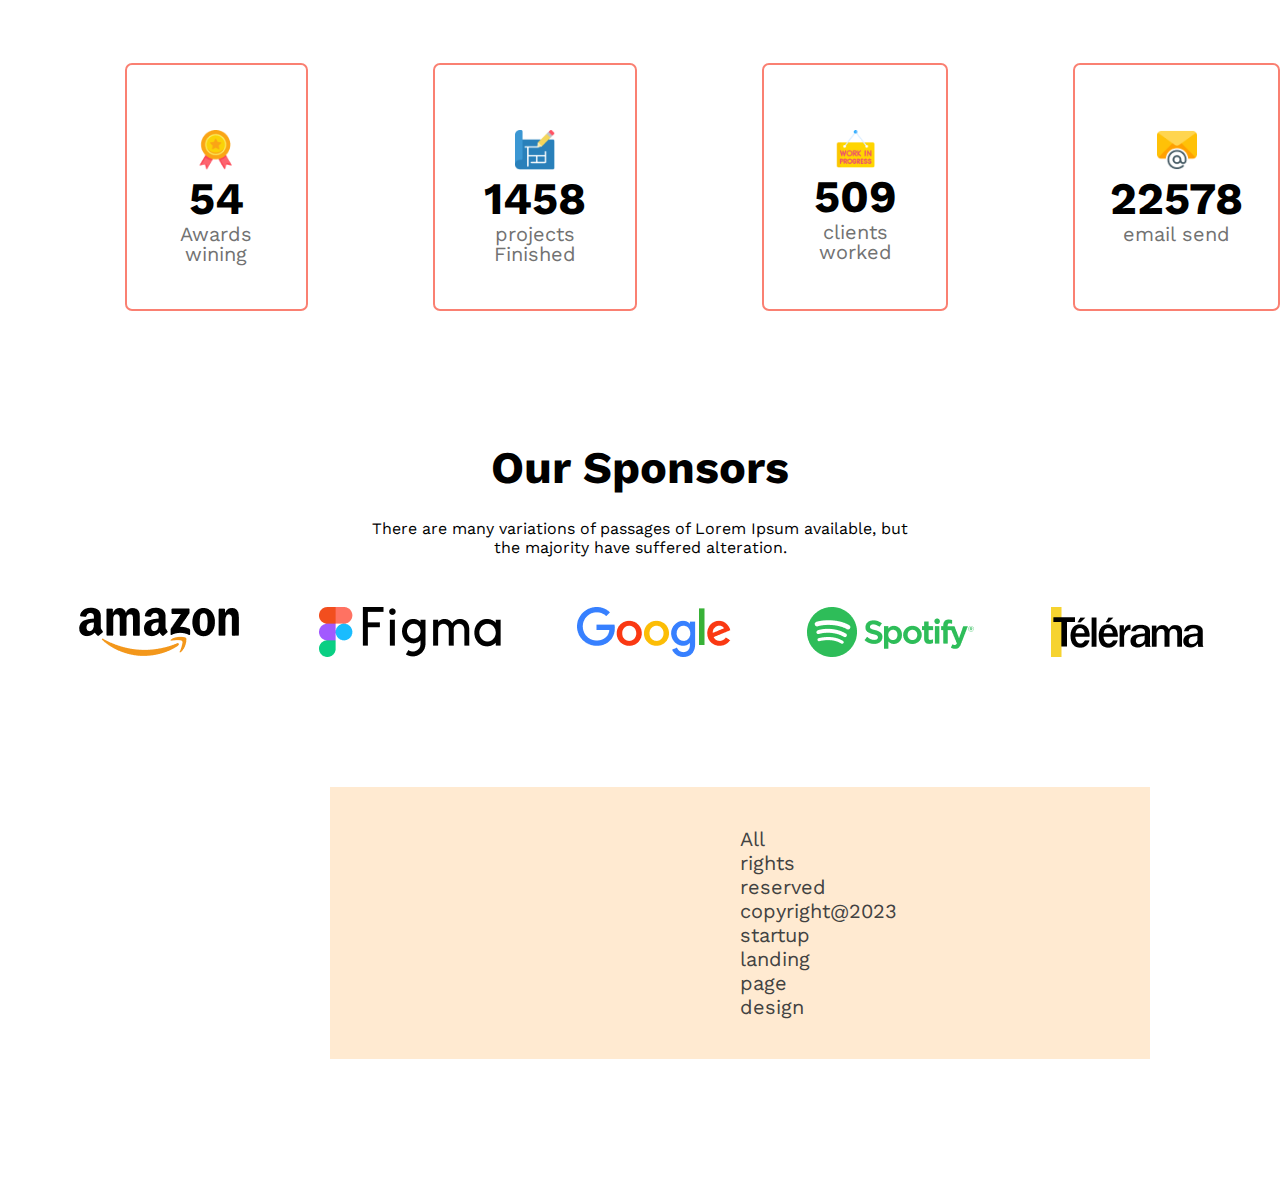
==== commit f90c859d: "footer section added" ====
--- a/index.html
+++ b/index.html
@@ -131,7 +131,9 @@
    </main>
    <!-- main closed -->
    <!-- footer started -->
-   <footer>
+   <footer class="footer">
+    <p class="footer-title">All rights reserved copyright@2023 startup landing page design</p>
+
 
    </footer>
    <!-- footer closed -->
--- a/styles/styles.css
+++ b/styles/styles.css
@@ -232,10 +232,25 @@
     justify-content: space-evenly;
     align-items: center;
 }
-
-
-
-
-
-
-
+.footer{
+    width: 620px;
+    text-align: center;
+    margin: auto;
+    /* border: 3px solid goldenrod; */
+
+}
+.footer-title{
+    font-size: 20px;
+    text-align: center;
+    margin: 130px 0px;
+    padding: 40px 410px;
+    color: #424242;
+    background-color: #ffead1;
+}
+
+
+
+
+
+
+
